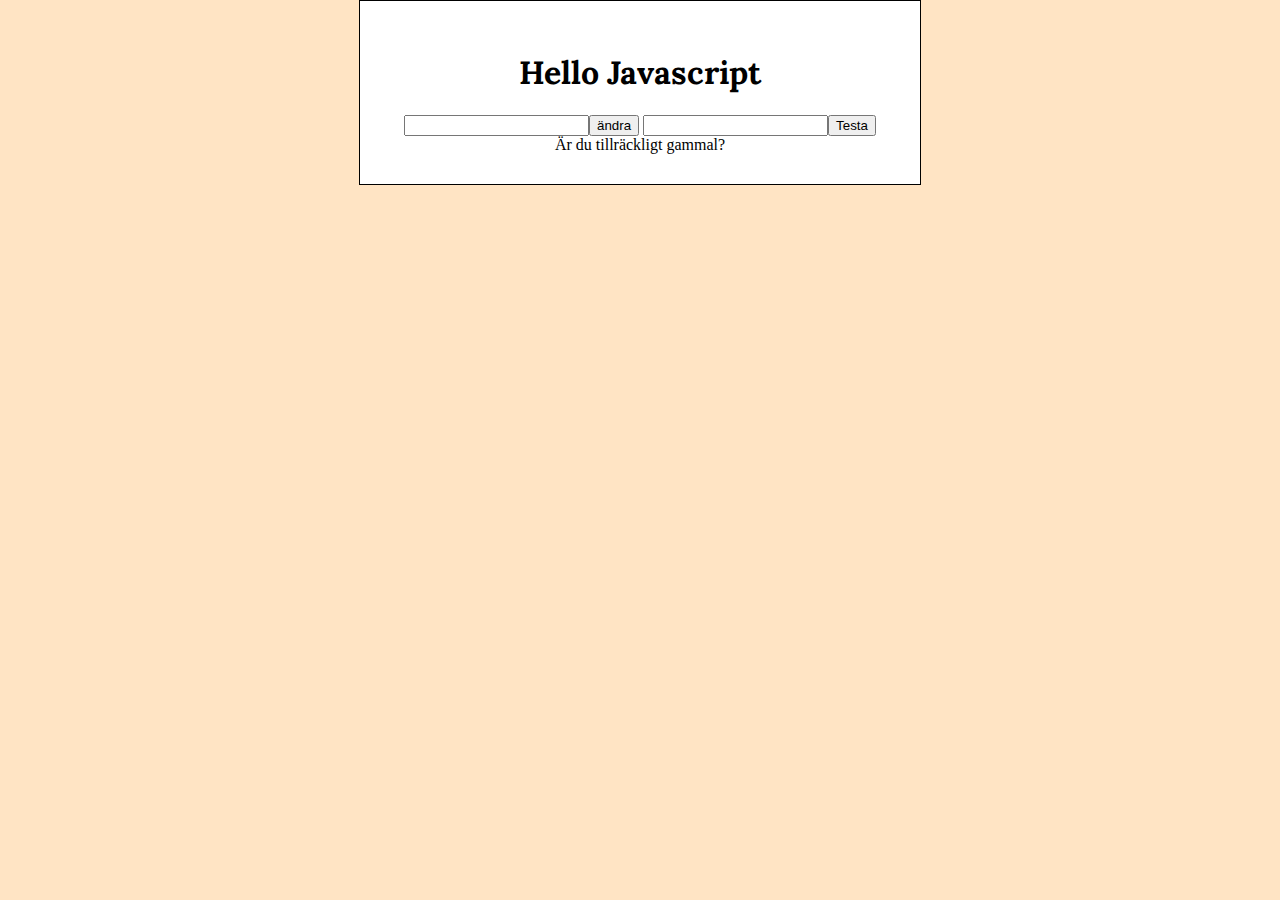
==== index.html @ 0c9c58fc "changes, 22 September" ====
<!DOCTYPE html>
<html lang="en">
<head>
    <meta charset="UTF-8">
    <meta name="viewport" content="width=device-width, initial-scale=1.0">
    <title>HelloJS</title>
    <link rel="stylesheet" href="style.css">
    <script src="script.js" defer></script>

    <link rel="preconnect" href="https://fonts.googleapis.com"> 
<link rel="preconnect" href="https://fonts.gstatic.com" crossorigin> 
<link href="https://fonts.googleapis.com/css2?family=Lora&display=swap" rel="stylesheet">


</head>
<body>
    <main>
        <h1>Hello Javascript</h1>
        <input id="chooseColor"/><button id="colorBtn">ändra</button>
        <input id="age"><button id="testage">Testa</button>
        <div id="content">Är du tillräckligt gammal?</div>
    </main>
</body>
</html>
---- style.css ----
body{
    background-color: bisque;
    font-family: 'Times New Roman', Times, serif;
    padding: 0px;
    margin: 0px;

}
main {
    width: 500px;
    border: 1px solid black;
    text-align: center;
    padding: 30px; 
    margin: auto;
    background-color: white


}

h1{
    font-family: 'Lora', serif;
}
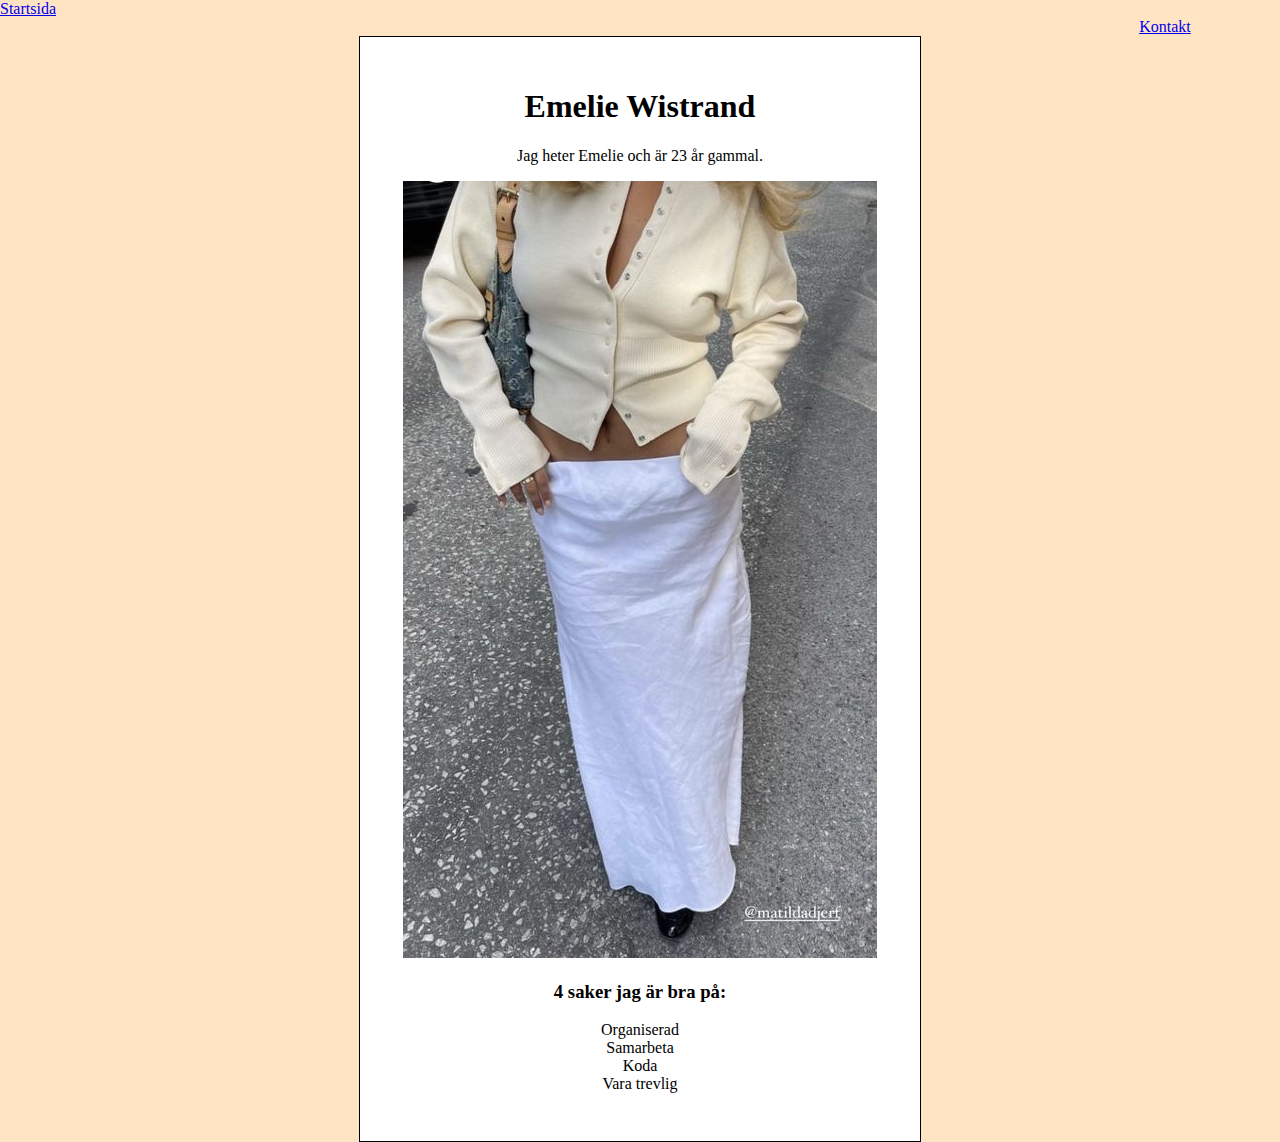
==== commit 9e3e21f8: "CV 22/9-23" ====
--- a/index.html
+++ b/index.html
@@ -3,22 +3,45 @@
 <head>
     <meta charset="UTF-8">
     <meta name="viewport" content="width=device-width, initial-scale=1.0">
-    <title>HelloJS</title>
-    <link rel="stylesheet" href="style.css">
-    <script src="script.js" defer></script>
+    <title>Emelie</title>
 
-    <link rel="preconnect" href="https://fonts.googleapis.com"> 
-<link rel="preconnect" href="https://fonts.gstatic.com" crossorigin> 
-<link href="https://fonts.googleapis.com/css2?family=Lora&display=swap" rel="stylesheet">
+
+    <link rel="stylesheet" href="style.css" >
 
 
 </head>
 <body>
+    <header>
+        <div style="text-align: left;"><a href="index.html">Startsida</a></div>
+        <div style="margin-left: 89%;"><a href="Kontakt.html">Kontakt</a></div>
+    </header>
+
     <main>
-        <h1>Hello Javascript</h1>
-        <input id="chooseColor"/><button id="colorBtn">ändra</button>
-        <input id="age"><button id="testage">Testa</button>
-        <div id="content">Är du tillräckligt gammal?</div>
-    </main>
+
+    <h1>Emelie Wistrand</h1>
+
+
+    <p>Jag heter Emelie och är 23 år gammal.</p>
+
+
+        <img src="748eb51c3af5ce09a1b81e22ba063747.jpg" alt="width: 40%">
+
+ 
+    <h3>4 saker jag är bra på:</h3>
+    <div class="box">
+        <div class="item">Organiserad</div>
+        <div class="item" >Samarbeta</div>
+        <div class="item">Koda</div>
+        <div class="item">Vara trevlig</div>
+    </div>
+    
+  
+    <img src="Unknown" alt="">
+
+
+
+
+</main>
+
 </body>
-</html>
+</html>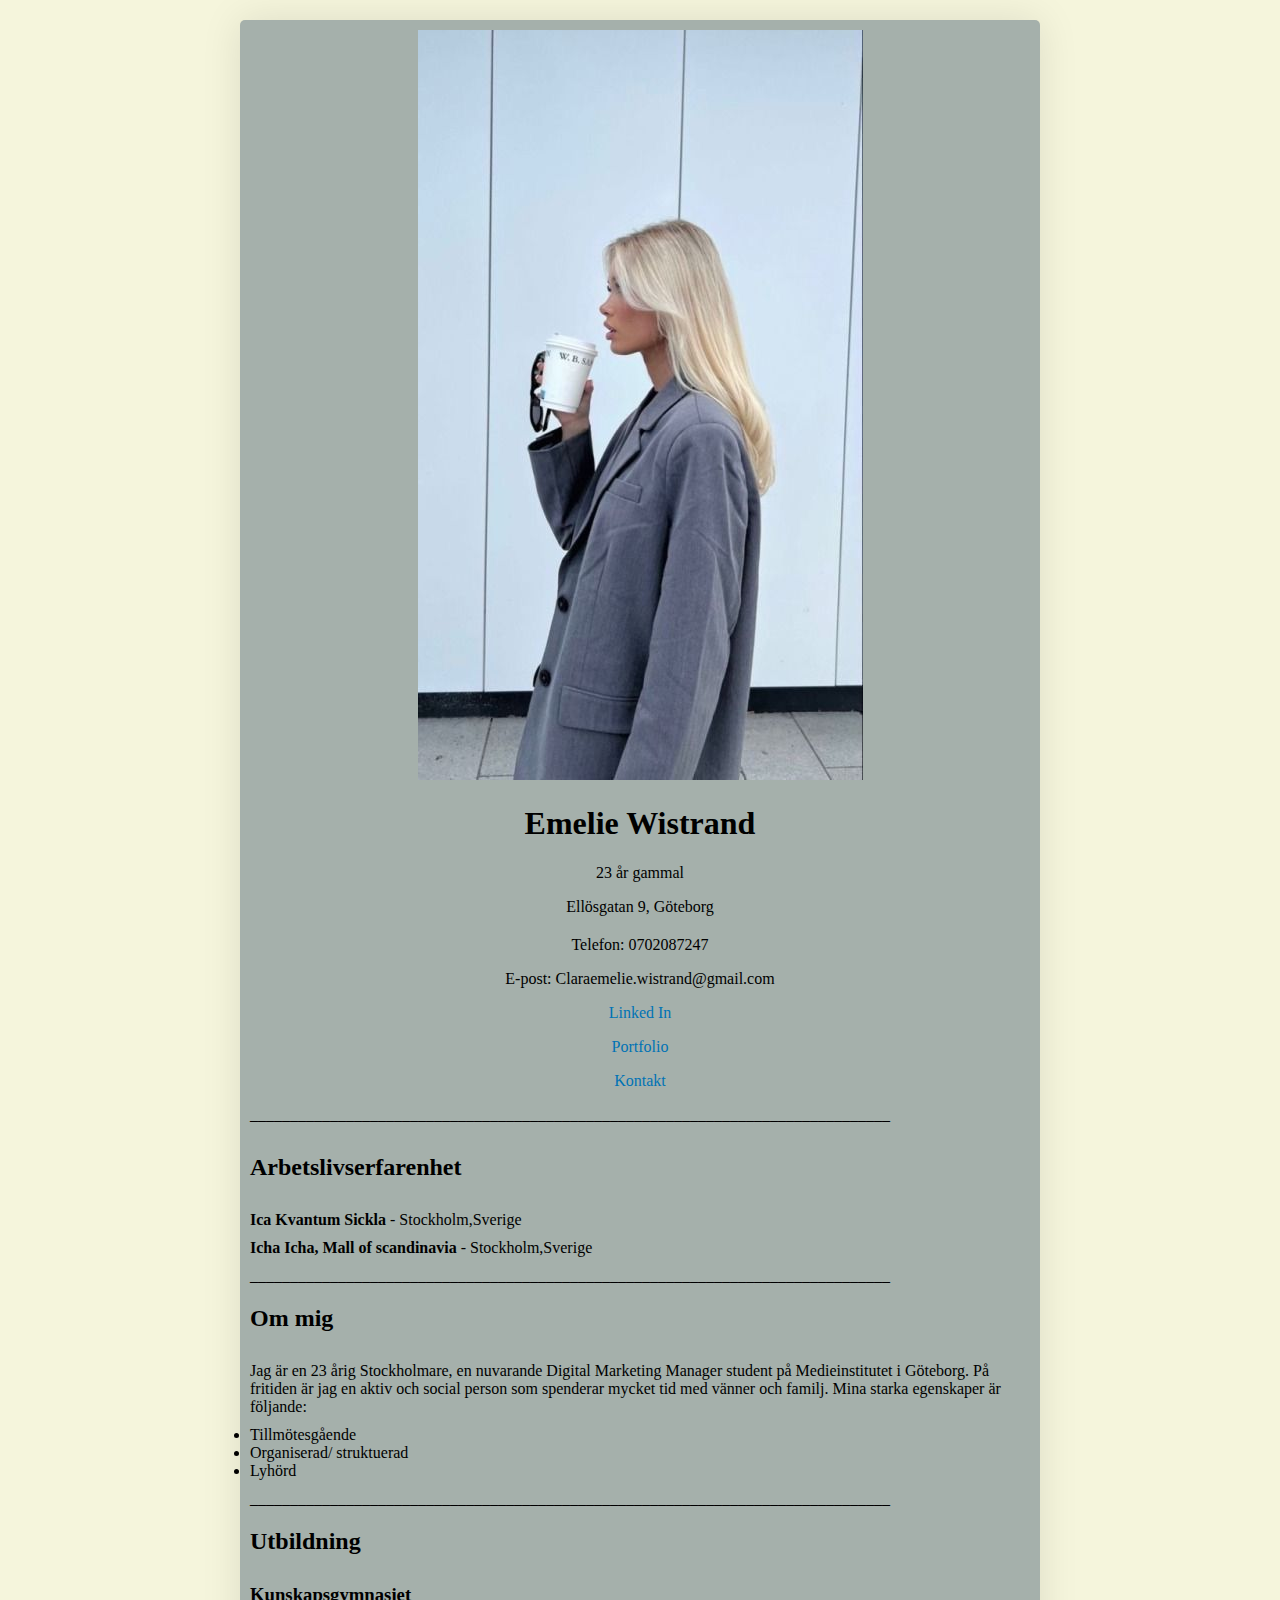
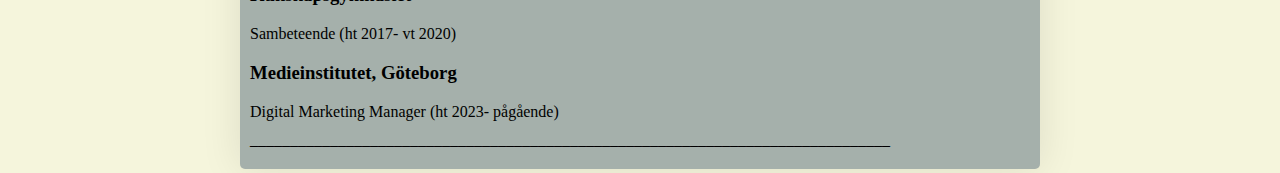
==== commit fa6128ab: "Rename index-1.html to index.html" ====
--- a/index.html
+++ b/index.html
@@ -1,47 +1,102 @@
 <!DOCTYPE html>
+<html lang="en">
+<head>
+    <!DOCTYPE html>
 <html lang="en">
 <head>
     <meta charset="UTF-8">
     <meta name="viewport" content="width=device-width, initial-scale=1.0">
-    <title>Emelie</title>
-
+    <title>Kontakt</title>
 
     <link rel="stylesheet" href="style.css" >
+</head>
 
+<script async src="https://www.googletagmanager.com/gtag/js?id=G-KW55CBKNYT"></script>
+<script>
+  window.dataLayer = window.dataLayer || [];
+  function gtag(){dataLayer.push(arguments);}
+  gtag('js', new Date());
 
-</head>
+  gtag('config', 'G-KW55CBKNYT');
+</script>
 <body>
-    <header>
-        <div style="text-align: left;"><a href="index.html">Startsida</a></div>
-        <div style="margin-left: 89%;"><a href="Kontakt.html">Kontakt</a></div>
-    </header>
+    
+   
 
-    <main>
+<main>
 
-    <h1>Emelie Wistrand</h1>
+    
 
+    <p>
+    
+    </p>
 
-    <p>Jag heter Emelie och är 23 år gammal.</p>
-
-
-        <img src="748eb51c3af5ce09a1b81e22ba063747.jpg" alt="width: 40%">
-
- 
-    <h3>4 saker jag är bra på:</h3>
-    <div class="box">
-        <div class="item">Organiserad</div>
-        <div class="item" >Samarbeta</div>
-        <div class="item">Koda</div>
-        <div class="item">Vara trevlig</div>
-    </div>
-    
-  
-    <img src="Unknown" alt="">
-
-
-
-
-</main>
+</main>  
 
 </body>
-</html>+</html>
+    <meta charset="UTF-8">
+    <meta name="viewport" content="width=device-width, initial-scale=1.0">
+    <title>Emelie Wistrand - CV</title>
+    
+       
+
+<body>
+    <div class="container">
+        <div class="header">
+            <img src="cv bild VS code.jpeg " alt=""> 
+            
+            <h1> Emelie Wistrand</h1>
+            <p>23 år gammal</p>
+            <p>Ellösgatan 9, Göteborg</p>
+        </div>
+        <div class="contact-info">
+            <p>Telefon: 0702087247</p>
+            <p>E-post: Claraemelie.wistrand@gmail.com</p>
+            <p><a href="https://www.linkedin.com/in/emelie-wistrand-a25460162/">Linked In</a>
+            <p><a href="https://caper-oarfish-s5xk.squarespace.com/pages/">Portfolio</a>
+                <p><a href="kontakt.html">Kontakt</a></p>
+                
+            </p>
+        
+        </div>
+
+        <p> ________________________________________________________________________________</p>
+
+        <div class= "section">
+            <h2>Arbetslivserfarenhet</h2>
+            <p><strong>Ica Kvantum Sickla</strong> - Stockholm,Sverige</p>
+            <p><strong> Icha Icha, Mall of scandinavia</strong> - Stockholm,Sverige</p>
+            <p>________________________________________________________________________________</p>
+
+         
+         
+            <h2>Om mig</h2>
+            <p> Jag är en 23 årig Stockholmare, en nuvarande Digital Marketing Manager student på Medieinstitutet i Göteborg. På fritiden är jag en aktiv och social person som spenderar mycket tid med vänner och familj. Mina starka egenskaper är följande:</p>
+           <li>Tillmötesgående</li>
+           <li>Organiserad/ struktuerad</li>
+           <li>Lyhörd</li>
+           <p>________________________________________________________________________________</p>
+
+           <h2>Utbildning</h2>
+           <h3>Kunskapsgymnasiet</h3>
+           <p>Sambeteende (ht 2017- vt 2020)</p>
+           <h3>Medieinstitutet, Göteborg</h3>
+           <p>Digital Marketing Manager (ht 2023- pågående)</p>
+           <p>________________________________________________________________________________</p>
+
+         
+            
+        </div>
+
+        <div class="box">
+            <div class="item"></div>
+            <div class="item" ></div>
+            <div class="item"></div>
+            <div class="item"></div>
+        </div>
+       
+
+    </div>
+</body>
+
--- a/style.css
+++ b/style.css
@@ -1,21 +1,114 @@
-body{
-    background-color: bisque;
-    font-family: 'Times New Roman', Times, serif;
-    padding: 0px;
-    margin: 0px;
 
-}
-main {
-    width: 500px;
-    border: 1px solid black;
-    text-align: center;
-    padding: 30px; 
-    margin: auto;
-    background-color: white
+        body {
+            font-family:'Times New Roman', Times, serif; 
+            background-color:beige;
+            margin: 2px;
+            padding: 2px; 
+        }
+
+        .container {
+            max-width: 800px;
+            margin: 0 auto;
+            background-color: #fff;
+            box-shadow: 0 0 40px rgba(0, 0, 0, 0.1);
+            padding: 20px;
+        }
+
+        .header {
+            text-align: center;
+        }
+
+        .profile-image {
+            border-radius: 50%;
+            max-width: 150px;
+            display: block;
+            margin: 0auto;
 
 
-}
+        }
 
-h1{
-    font-family: 'Lora', serif;
-}+        .contact-info {
+            margin-top: 20px;
+            text-align: center;
+        }
+
+        .section {
+            margin-top: 30px;
+        }
+
+        .section h2 {
+            font-size: 24px;
+            border-bottom: 0px solid #ccc;
+            padding-bottom: 10px;
+        }
+
+        .section p {
+            margin: 10px 0;
+        }
+
+        .section ul {
+            list-style-type: square;
+            padding-left: 20px;
+        }
+
+        .contact-info a {
+            text-decoration: none;
+            color: #0073b5;
+        }
+    
+        * {
+            box-sizing: border-box;
+          }
+          
+          
+          input[type=text], select, textarea {
+            width: 100%;
+            padding: 12px;
+            border: 1px solid #ccc;
+            margin-top: 6px;
+            margin-bottom: 16px;
+            resize: vertical;
+          }
+          
+          input[type=submit] {
+            background-color: #0f6f4c;
+            color: rgb(211, 217, 213);
+            padding: 12px 20px;
+            border: none;
+            cursor: pointer;
+          }
+          
+          input[type=submit]:hover {
+            background-color: #b1e7b3;
+          }
+          
+         
+          .container {
+            border-radius: 5px;
+            background-color: #a5b0ab;
+            padding: 10px;
+          }
+          
+          
+          .column {
+            float: left;
+            width: 50%;
+            margin-top: 6px;
+            padding: 20px;
+          }
+          
+         
+          .row:after {
+            content: "";
+            display: table;
+            clear: both;
+          }
+          
+          
+          @media screen and (max-width: 600px) {
+            .column, input[type=submit] {
+              width: 100%;
+              margin-top: 0;
+            }
+          }
+  
